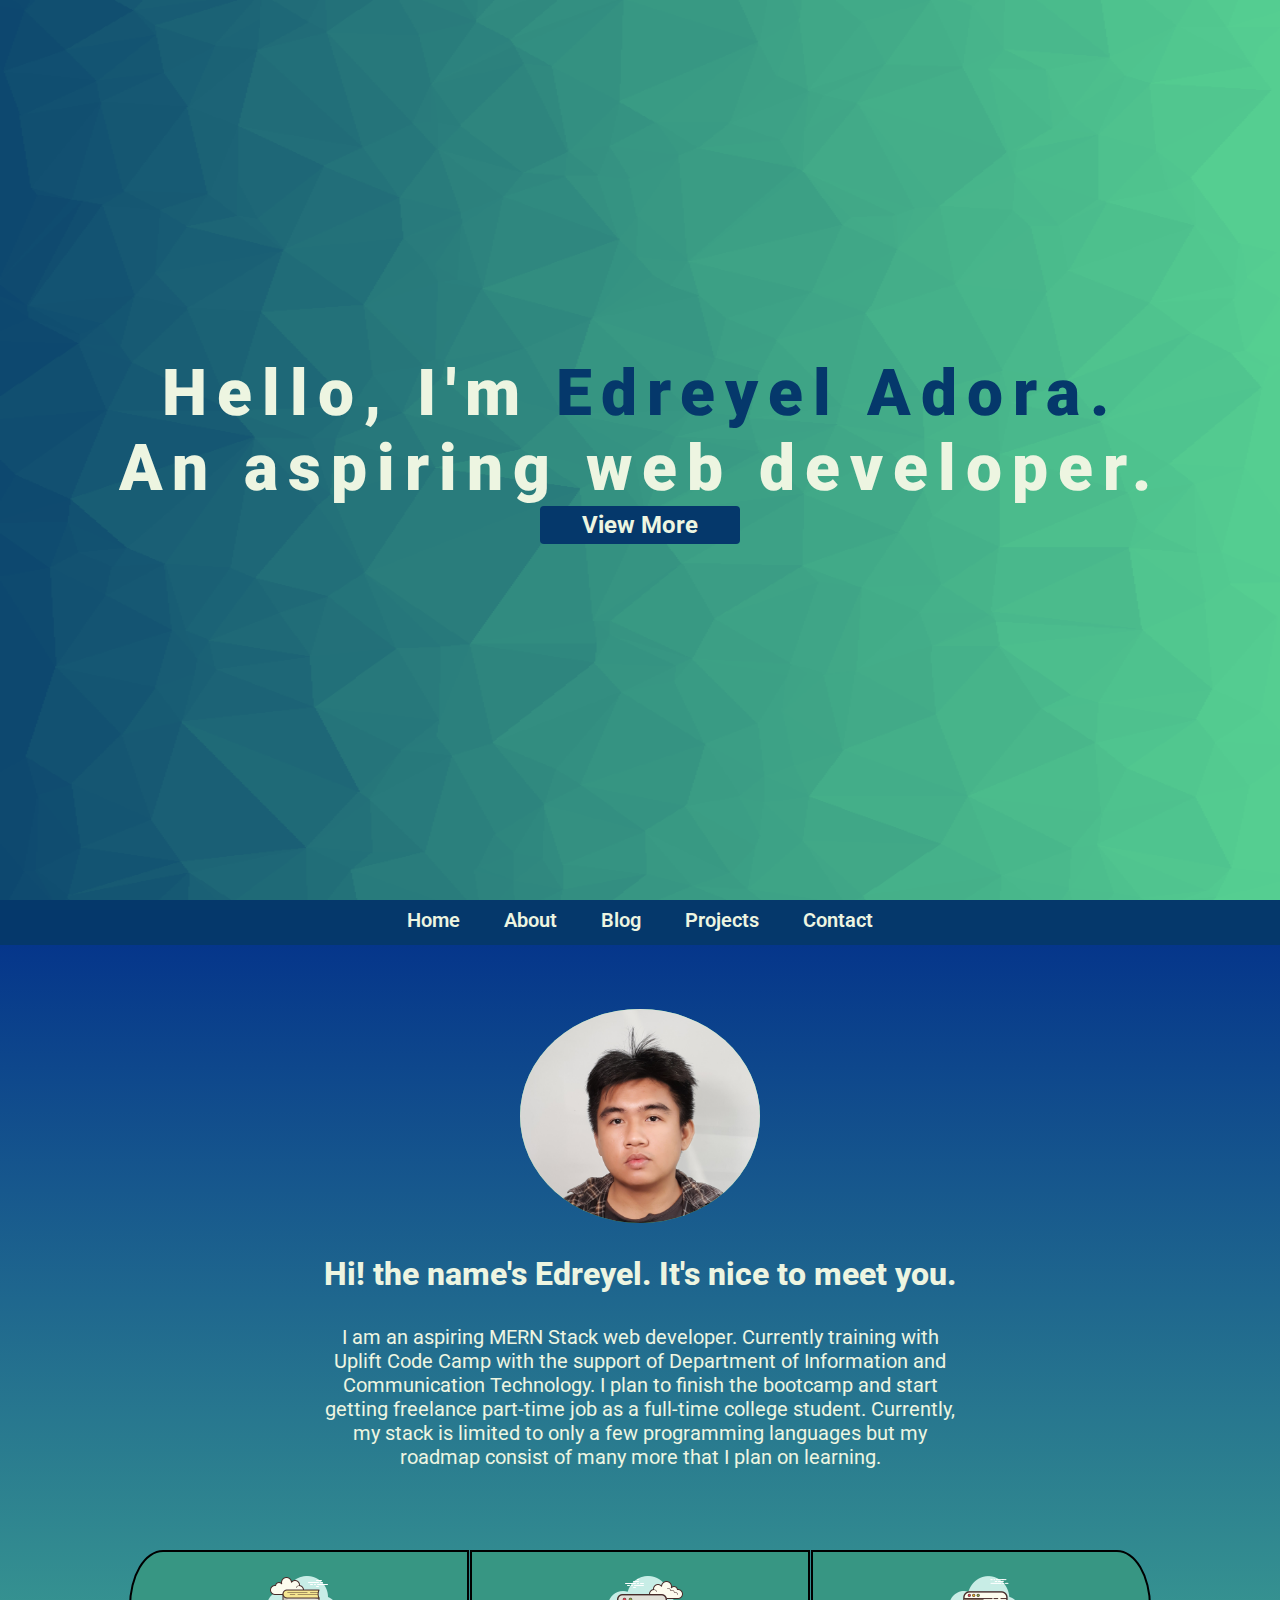
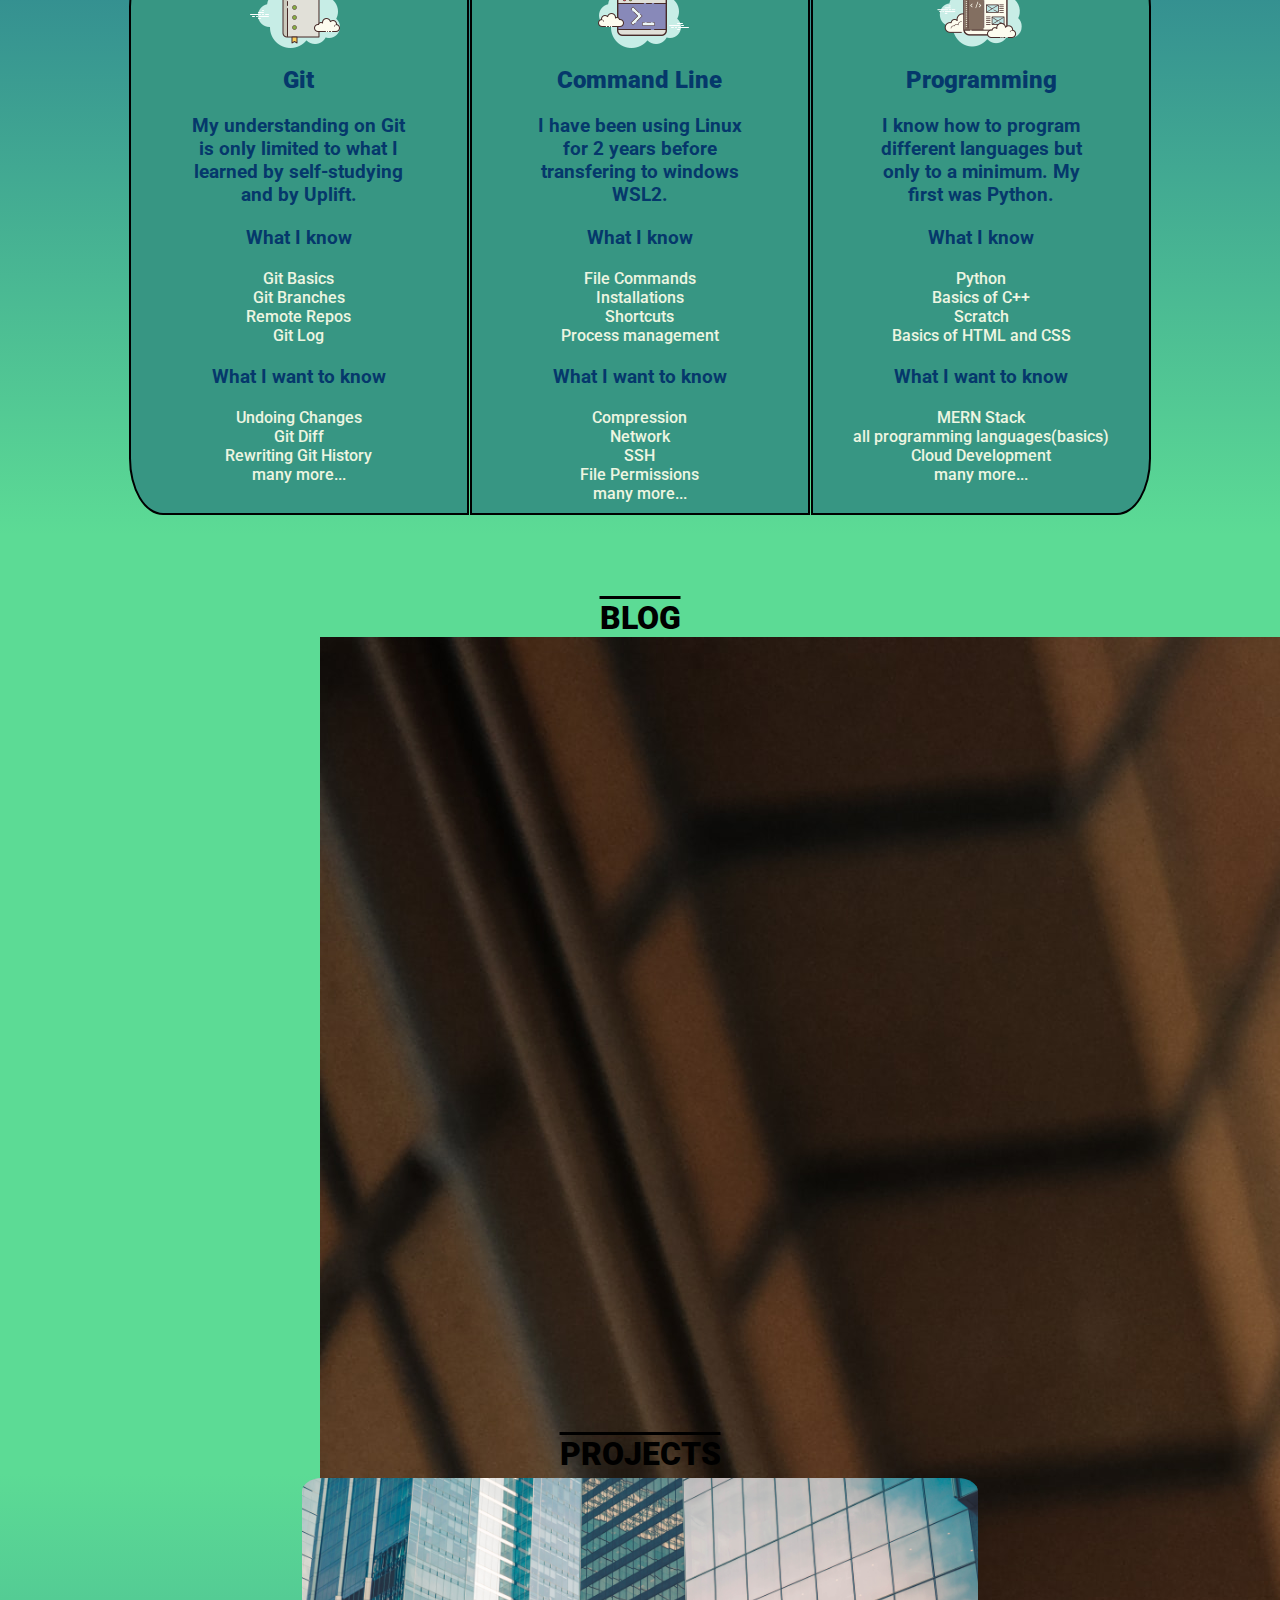
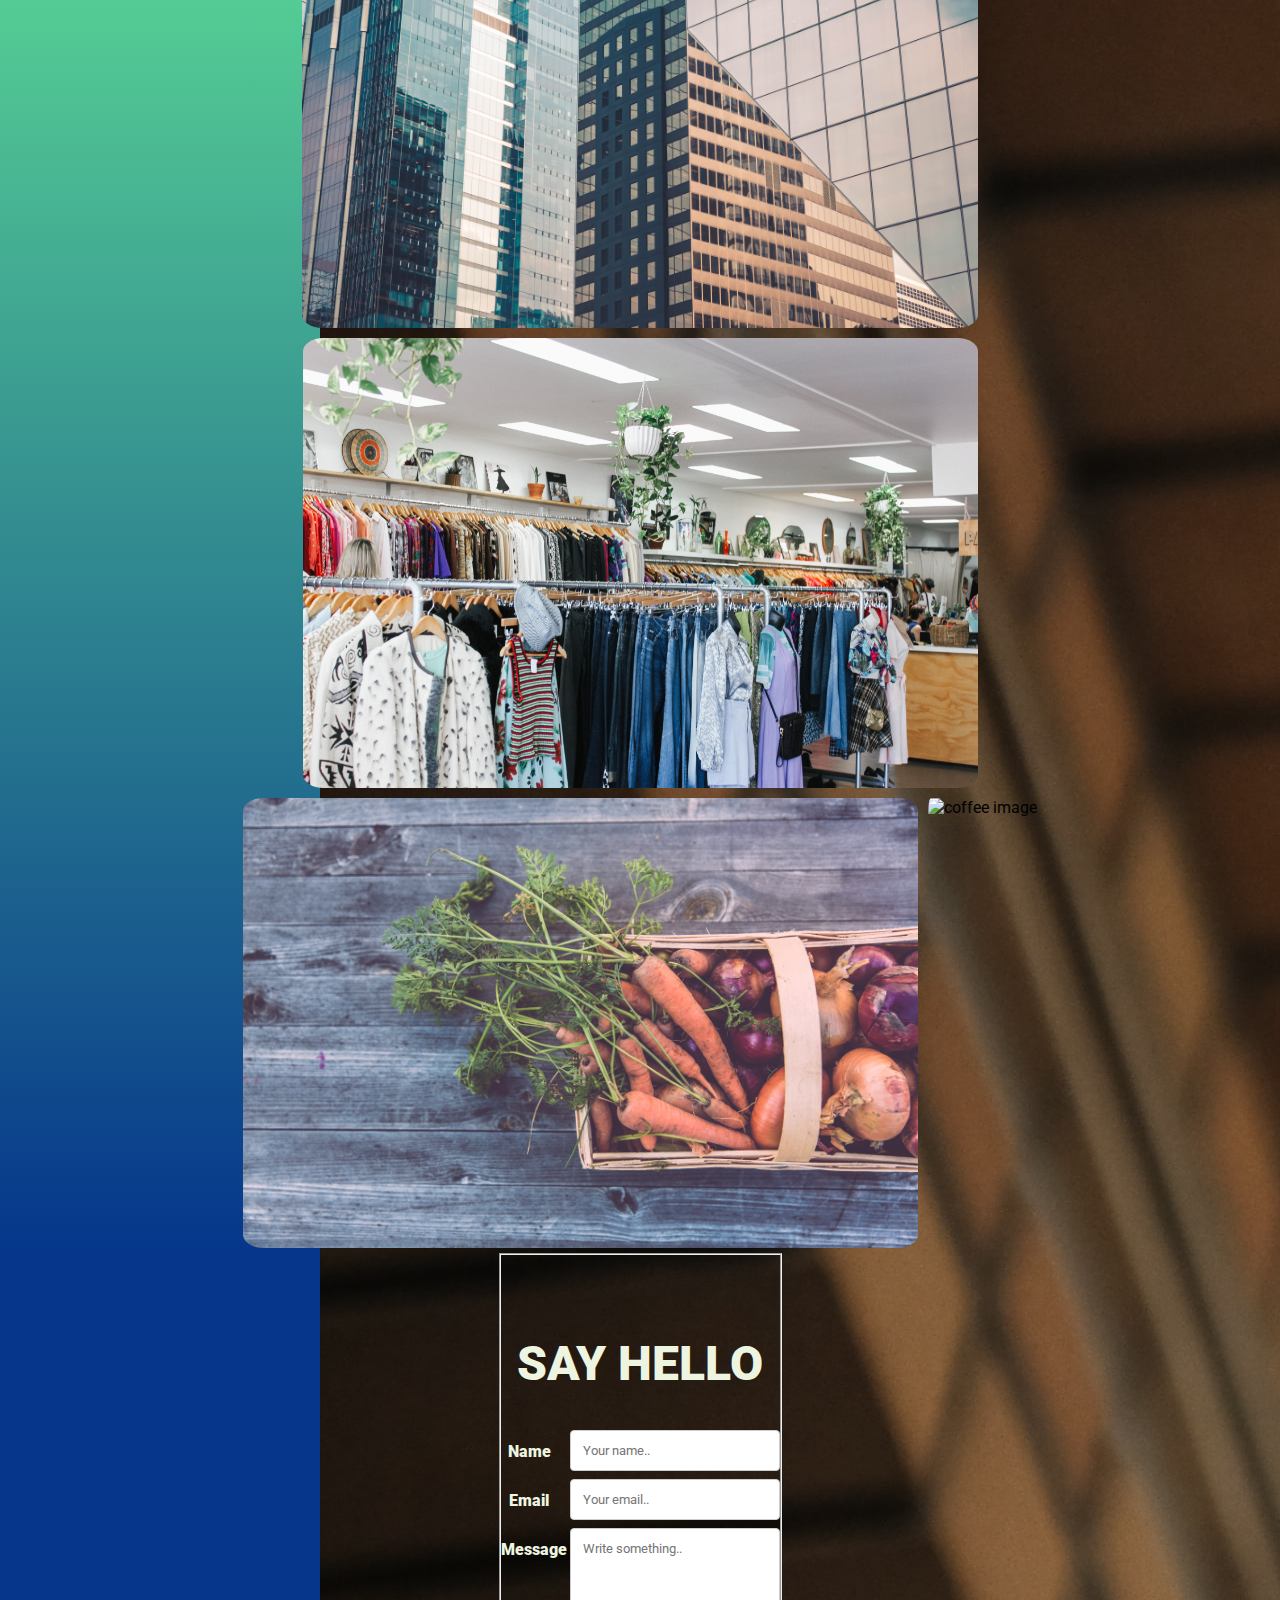
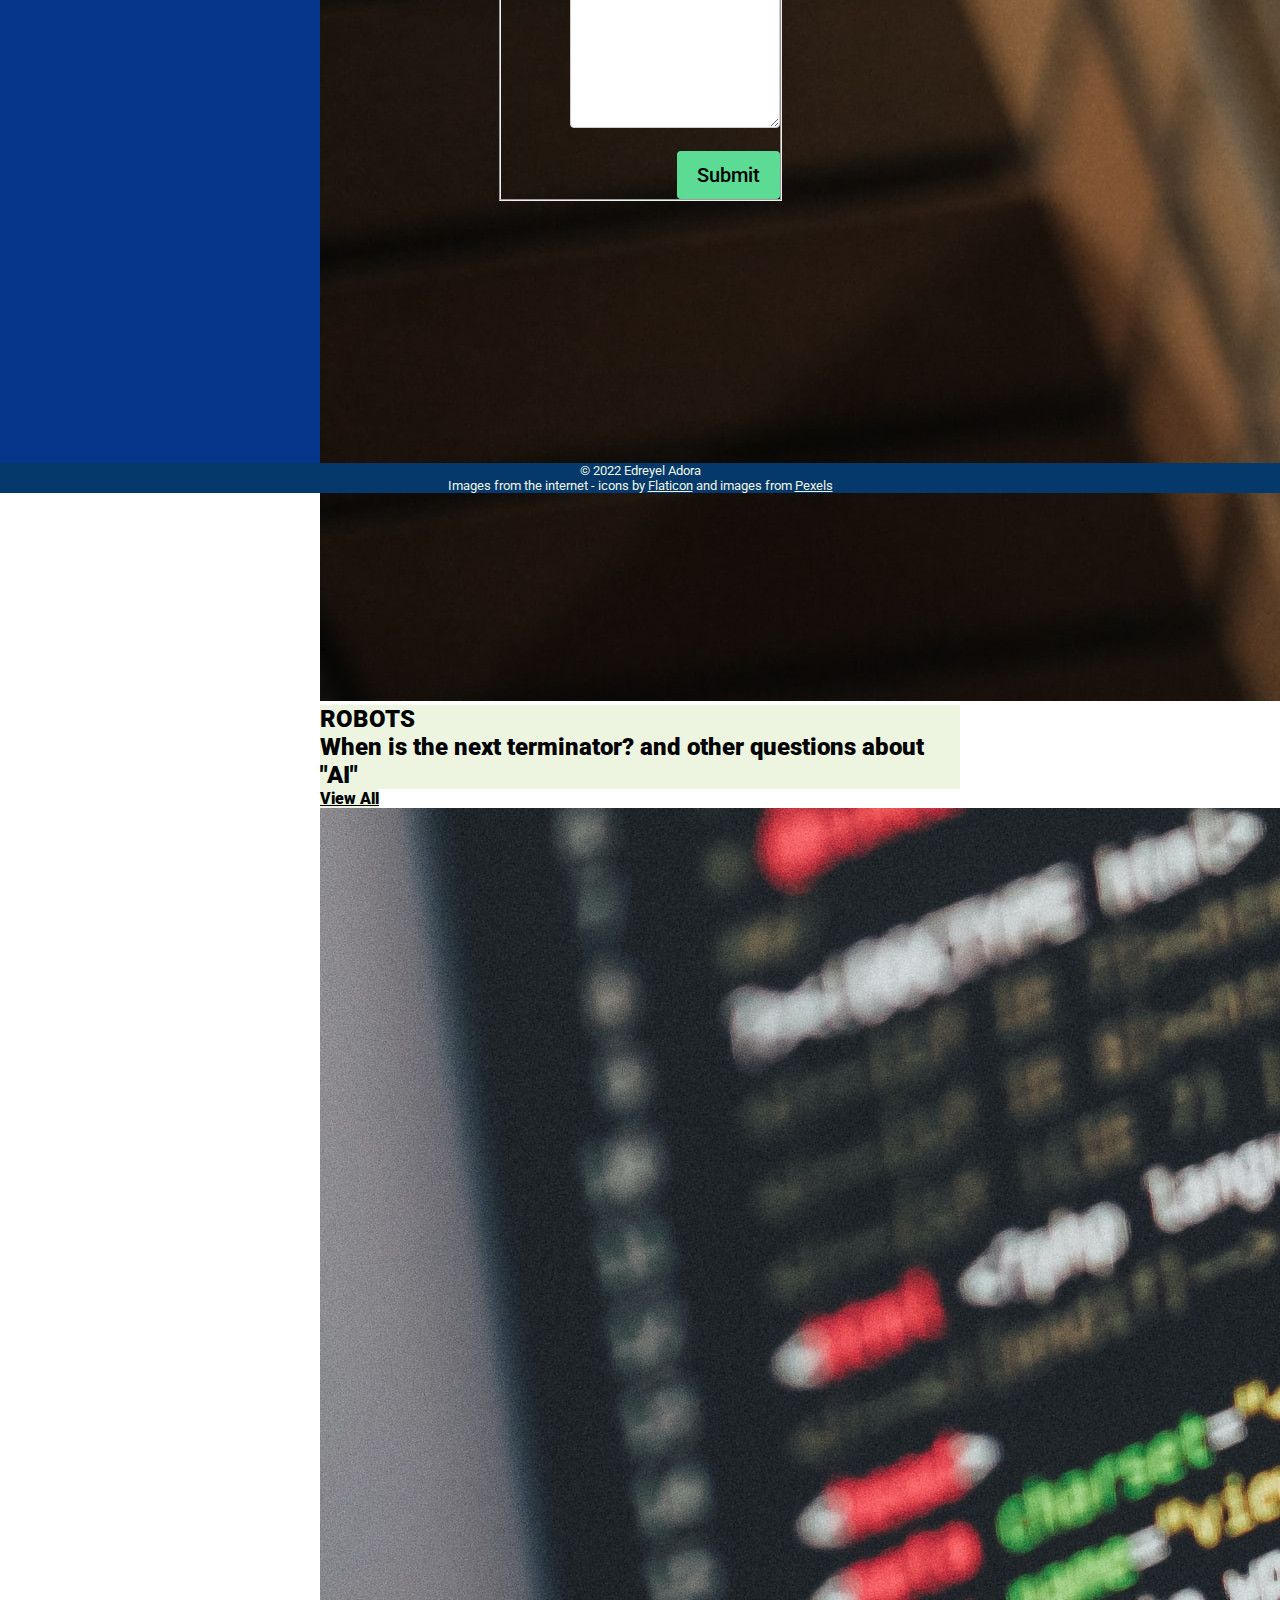
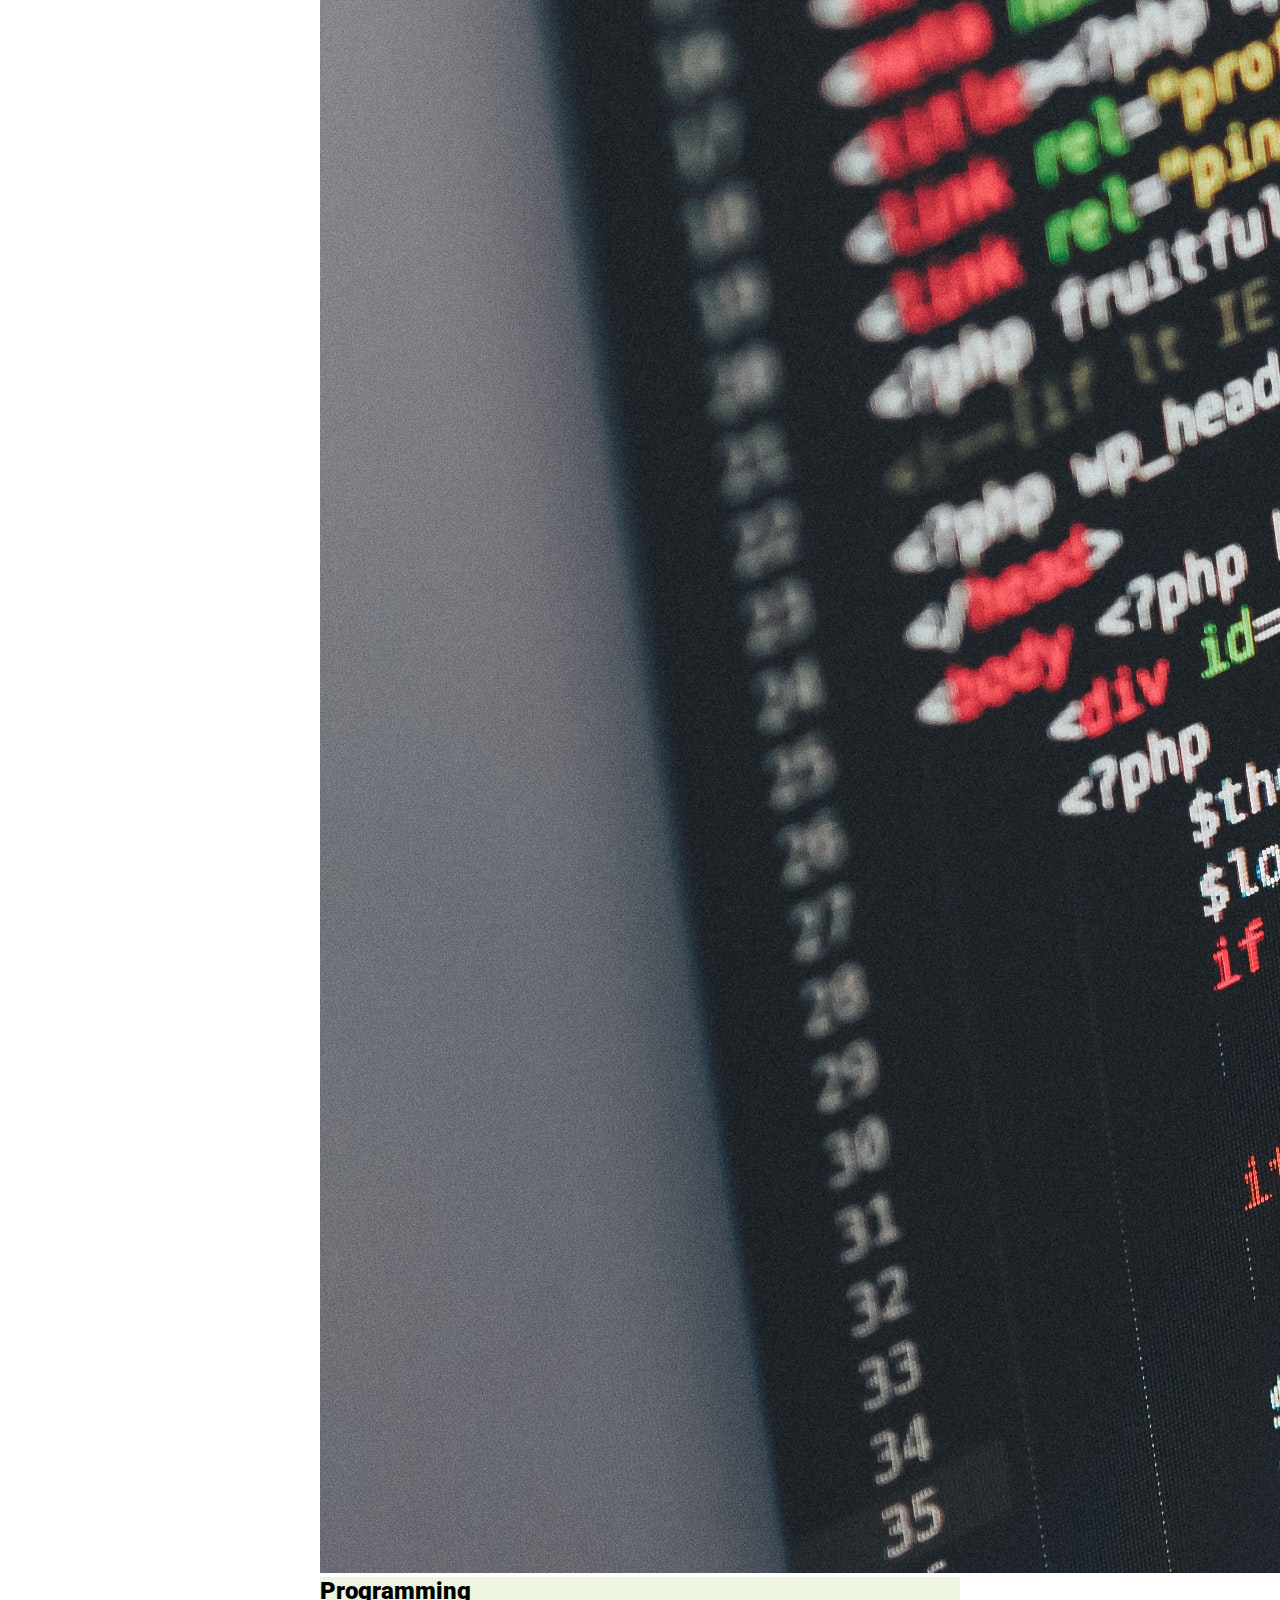
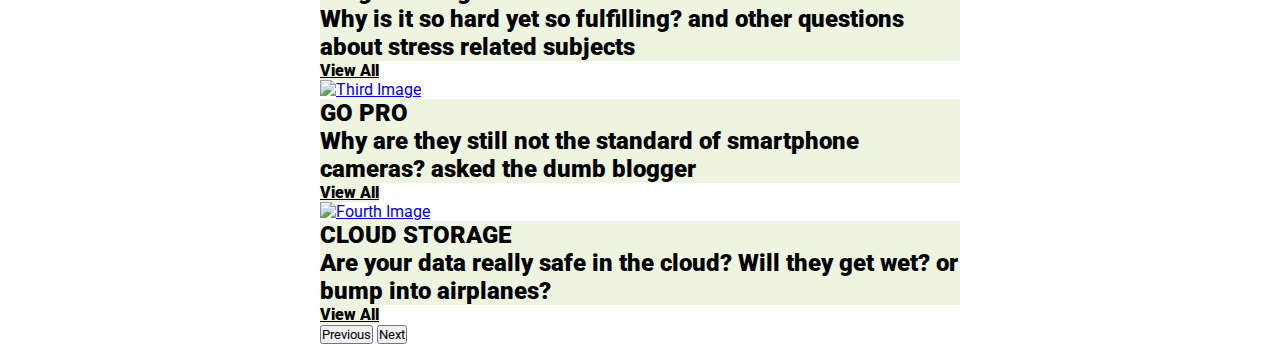
==== 001-web-portfolio/index.html @ 742c2d12 "feat: re-pushed portfolio folder (had some error)" ====
<!DOCTYPE html>
<html lang="en">
<head>
    <meta charset="UTF-8">
    <meta http-equiv="X-UA-Compatible" content="IE=edge">
    <meta name="viewport" content="width=device-width, initial-scale=1.0">
    <title>Edreyel Adora</title>
    <!-- Bootstrap -->
    <link href="https://cdn.jsdelivr.net/npm/bootstrap@5.0.2/dist/css/bootstrap.min.css" rel="stylesheet" integrity="sha384-EVSTQN3/azprG1Anm3QDgpJLIm9Nao0Yz1ztcQTwFspd3yD65VohhpuuCOmLASjC" crossorigin="anonymous">
    <!-- Favicon -->
    <link rel="icon" href="./assets/images/face-recognition.png">
    <!-- Css Styling -->
    <link rel="stylesheet" href="./assets/style.css">
    <!-- Media Query -->
    <link rel="stylesheet" href="./assets/mobile.css" media="screen and (max-width:600px)">
</head>
<body>
    <!-- Header -->
    <header>
        <div class="home" id="home">
            <h1 class="home_header">Hello, I'm <span>Edreyel Adora.</span></h1>
            <h1 class="home_header">An aspiring web developer.</h1>
            <a href="#nav_bar">
                <button class="header_btn"><span>View More</span></button>
            </a>
        </div>
    </header>
    <!-- Navigation -->
    <nav class="nav_bar" id="nav_bar">
        <ul class="nav_links">
            <li><a class="active" href="#home">Home</a></li>
            <li><a href="#about">About</a></li>
            <li><a href="#blog">Blog</a></li>
            <li><a href="#projects">Projects</a></li>
            <li><a href="#contact">Contact</a></li>
        </ul>
    </nav>
    <nav class="hidden_nav">
        <input id="toggle" type="checkbox"></input>
        <label for="toggle" class="hamburger">
            <div class="top-bun"></div>
            <div class="meat"></div>
            <div class="bottom-bun"></div>
        </label>

        <div class="nav">
            <div class="nav-wrapper">
                <nav>
                    <a href="#">HOME</a><br>
                    <a href="#">ABOUT</a><br>
                    <a href="#">WORK</a><br>
                    <a href="#">SERVICES</a>
                </nav>
            </div>
        </div>

    </nav>
    <!-- Main Sections -->
    <main>
        <!-- About Section -->
        <section>
            <div class="about" id="about">
                <!-- Section 1: Image and Header-->
                <img class="profile" src="./assets/images/profile.png" alt="profile image">
                <div class="abt_text1">
                    Hi! the name's Edreyel. It's nice to meet you.
                </div>
                <!-- Section 2: Description -->
                <div class="abt_text2">
                        I am an aspiring MERN Stack web developer. Currently training with Uplift Code Camp with the support of Department of Information and Communication Technology.
                        I plan to finish the bootcamp and start getting freelance part-time job as a full-time college student.
                        Currently, my stack is limited to only a few programming languages but my roadmap consist of many more that I plan on learning.
                </div>
                <!-- Section 3: Flexbox Cards -->
                <div class="cards">
                    <!-- First Card = Left -->
                    <div class="card_container" id="left_card">
                        <img src="./assets/images/icons8-repository-100.png" alt="git image">
                        <h2><b>Git</b></h2>
                        <p>My understanding on Git is only limited to what I learned by self-studying and by Uplift.</p>
                        <p class="card_header2">What I know</p>
                        <ul class="card_text">
                            <li>Git Basics</li>
                            <li>Git Branches</li>
                            <li>Remote Repos</li>
                            <li>Git Log</li>
                        </ul>
                        <p class="card_header2">What I want to know</p>
                        <ul class="card_text">
                            <li>Undoing Changes</li>
                            <li>Git Diff</li>
                            <li>Rewriting Git History</li>
                            <li>many more...</li>
                        </ul>
                    </div>
                    <!-- Second Card = middle -->
                    <div class="card_container" id="middle_card">
                        <img src="./assets/images/icons8-console-100.png" alt="git image">
                        <h2><b>Command Line</b></h2>
                        <p>I have been using Linux for 2 years before transfering to windows WSL2.</p>
                        <p class="card_header2">What I know</p>
                        <ul class="card_text">
                            <li>File Commands</li>
                            <li>Installations</li>
                            <li>Shortcuts</li>
                            <li>Process management</li>
                        </ul>
                        <p class="card_header2">What I want to know</p>
                        <ul class="card_text">
                            <li>Compression</li>
                            <li>Network</li>
                            <li>SSH</li>
                            <li>File Permissions</li>
                            <li>many more...</li>
                        </ul>
                    </div>
                    <!-- Third Card = right -->
                    <div class="card_container" id="right_card">
                        <img src="./assets/images/icons8-code-100.png" alt="git image">
                        <h2><b>Programming</b></h2>
                        <p>I know how to program different languages but only to a minimum. My first was Python.</p>
                        <p class="card_header2">What I know</p>
                        <ul class="card_text">
                            <li>Python</li>
                            <li>Basics of C++</li>
                            <li>Scratch</li>
                            <li>Basics of HTML and CSS</li>
                        </ul>
                        <p class="card_header2">What I want to know</p>
                        <ul class="card_text">
                            <li>MERN Stack</li>
                            <li>all programming languages(basics)</li>
                            <li>Cloud Development</li>
                            <li>many more...</li>
                        </ul>
                    </div>
                </div>
            </div>
        </section>
        <!-- Blog Section Bootstrap Carousel -->
        <section>
            <div id="blog">
                <div class="blog_title">BLOG</div>
                <div id="carouselExampleControls" class="carousel slide" data-bs-ride="carousel">
                    <div class="carousel-inner">
                        <!-- First Blog -->
                      <div class="carousel-item active">
                        <a href="./placeholder.html" target="_blank">
                            <img src="./assets/images/alex-knight-2EJCSULRwC8-unsplash.jpg" class="d-block w-100" alt="First Image">
                        </a>
                        <div class="carousel-caption d-none d-md-block">
                            <h5 class="blog_head">ROBOTS</h5>
                            <p class="blog_cont">When is the next terminator? and other questions about "AI"</p>
                            <a class="blog_link" href="./placeholder.html" target="_blank">View All</a>
                          </div>
                      </div>
                      <!-- Second Blog -->
                      <div class="carousel-item">
                        <a href="./placeholder.html" target="_blank">
                            <img src="./assets/images/ilya-pavlov-OqtafYT5kTw-unsplash.jpg" class="d-block w-100" alt="Second Image">
                        </a>
                        <div class="carousel-caption d-none d-md-block">
                            <h5 class="blog_head">Programming</h5>
                            <p class="blog_cont">Why is it so hard yet so fulfilling? and other questions about stress related subjects</p>
                            <a class="blog_link" href="./placeholder.html" target="_blank">View All</a>
                          </div>
                      </div>
                      <!-- Third Blog -->
                      <div class="carousel-item">
                        <a href="./placeholder.html" target="_blank">
                            <img src="./assets/images/jakob-owens-7aM7i2lav8U-unsplash.jpg" class="d-block w-100" alt="Third Image">
                        </a>
                        <div class="carousel-caption d-none d-md-block">
                            <h5 class="blog_head">GO PRO</h5>
                            <p class="blog_cont">Why are they still not the standard of smartphone cameras? asked the dumb blogger</p>
                            <a class="blog_link" href="./placeholder.html" target="_blank">View All</a>
                          </div>
                      </div>
                      <!-- Fourth Blog -->
                      <div class="carousel-item">
                        <a href="./placeholder.html" target="_blank">
                            <img src="./assets/images/kvistholt-photography-oZPwn40zCK4-unsplash.jpg" class="d-block w-100" alt="Fourth Image">
                        </a>
                        <div class="carousel-caption d-none d-md-block">
                            <h5 class="blog_head">CLOUD STORAGE</h5>
                            <p class="blog_cont">Are your data really safe in the cloud? Will they get wet? or bump into airplanes?</p>
                            <a class="blog_link" href="./placeholder.html" target="_blank">View All</a>
                          </div>
                      </div>
                    </div>
                    <a class="blog_link" id="hide" href="./placeholder.html" target="_blank">View All</a>
                    <!-- Right and Left Arrow Button -->
                    <button class="carousel-control-prev" type="button" data-bs-target="#carouselExampleControls" data-bs-slide="prev">
                      <span class="carousel-control-prev-icon" aria-hidden="true"></span>
                      <span class="visually-hidden">Previous</span>
                    </button>
                    <button class="carousel-control-next" type="button" data-bs-target="#carouselExampleControls" data-bs-slide="next">
                      <span class="carousel-control-next-icon" aria-hidden="true"></span>
                      <span class="visually-hidden">Next</span>
                    </button>
                  </div>
            </div>
        </section>
        <!-- Projects Section -->
        <section>
            <div class="project_title">PROJECTS</div>
            <div id="projects">
                <div class="img_wrap">
                    <img class="project_img"src="./assets/images/max-bender-3rNvnnO7avY-unsplash.jpg" alt="building image">
                    <div class="project_overlay">
                        <div class="project_desc">
                            Bonjing Co. A quality provider of Residential and Commercial developments based on Tuguegarao City, Cagayan<br>
                            <a href="./placeholder.html" target="_blank">Visit Page</a>
                        </div>
                    </div>
                </div>
                <div class="img_wrap">
                    <img class="project_img"src="./assets/images/prudence-earl-8F0I12ypHPA-unsplash.jpg" alt="clothes image">
                    <div class="project_overlay">
                        <div class="project_desc">
                            Jenna's Clothing Co. Serving and Helping the Community since 2000.<br>
                            <a href="./placeholder.html" target="_blank">Visit Page</a>
                        </div>
                    </div>
                </div>
                <div class="img_wrap">
                    <img class="project_img"src="./assets/images/markus-spiske-ZKNsVqbRSPE-unsplash.jpg" alt="carrot image">
                    <div class="project_overlay">
                        <div class="project_desc">
                            Nicole's Farm Produce, fresh from the mountains of Cordillera.<br>
                            <a href="./placeholder.html" target="_blank">Visit Page</a>
                        </div>
                    </div>
                </div>
                <div class="img_wrap">
                    <img class="project_img"src="./assets/images/roman-bozhko-OXXsAafHDeo-unsplash.jpg" alt="coffee image">
                    <div class="project_overlay">
                        <div class="project_desc">
                            Apple Coffee Shop for the coffee lovers all around Manila.<br>
                            <a href="./placeholder.html" target="_blank">Visit Page</a>
                        </div>
                    </div>
                </div>
            </div>
        </section>
        <!-- Contact Section -->
        <section>
            <div id="contact">
                <form action="#">
                    <fieldset>
                        <div class="row">
                            <div class="contact_header">SAY HELLO</div>
                            <div class="label">
                              <label for="name">Name</label>
                            </div>
                            <div class="contact_form">
                              <input type="text" id="name" name="name" placeholder="Your name..">
                            </div>
                          </div>
                          <div class="row">
                            <div class="label">
                              <label for="email">Email</label>
                            </div>
                            <div class="contact_form">
                              <input type="text" id="email" name="email" placeholder="Your email..">
                            </div>
                          </div>
                          <div class="row">
                            <div class="label">
                              <label for="message">Message</label>
                            </div>
                            <div class="contact_form">
                              <textarea id="message" name="message" placeholder="Write something.." style="height:200px"></textarea>
                            </div>
                          </div>
                          <br>
                          <div class="row">
                            <input type="submit" value="Submit">
                          </div>
                    </fieldset>
                    </form>
            </div>
        </section>
        <section class="footer_main">
            <div class="footer">
                <p>&copy; 2022 Edreyel Adora</p>
                <p>Images from the internet - icons by <a href="https://icons8.com/" target="_blank" style="color: inherit">Flaticon</a> and images from <a href="https://www.pexels.com/" target="_blank" style="color: inherit">Pexels</a></p>
            </div>
        </section>
    </main>
    <script src="https://cdn.jsdelivr.net/npm/bootstrap@5.2.1/dist/js/bootstrap.bundle.min.js" integrity="sha384-u1OknCvxWvY5kfmNBILK2hRnQC3Pr17a+RTT6rIHI7NnikvbZlHgTPOOmMi466C8" crossorigin="anonymous"></script>
</body>
</html>
---- 001-web-portfolio/assets/style.css ----
@import url('https://fonts.googleapis.com/css2?family=Roboto:ital,wght@0,100;0,300;0,400;0,500;0,700;0,900;1,100;1,300;1,400;1,500;1,700;1,900&display=swap');

/* Universal Selector */
*{
    padding: 0;
    margin: 0;
    font-family: 'Roboto', sans-serif;
    box-sizing: border-box;
}

html{
    scroll-behavior: smooth;
}
/* PLACEHOLDER PAGE CSS */
.main_placeholder{
    display: flex;
    justify-content: center;
    align-items: flex-end;
    text-align: center;
    height: 100vh;
    width: 100%;
    background-image: url(./images/mathieu-stern-tv7GF92ZWvs-unsplash.jpg); background-size: 100% 100%;
}

.main_placeholder h1{
    font-size: 100px;
}

/* Header Main*/
.home{
    display: flex;
    flex-direction: column;
    justify-content: center;
    align-items: center;
    height: 100vh;
    width: 100%;
    background-color: rgb(92, 219, 149);
    color: #EDF5E1;
    background-image: url(./images/mesh-gradient.png); background-size: 100% 100%;
    background-attachment: fixed;
}

h1>span{
    color:#05386B;
}

.home_header{
    font-weight: 900;
    font-size: 4rem;
    letter-spacing: 10px;
}

/* Navigation Bar */
.nav_bar{
    display: flex;
    justify-content: space-around;
    padding: 10px 0px 0px 0px;
    background-color: #05386B;
    position: sticky;
    top: 0;
    padding: .5rem;
    z-index: 1;
}

.nav_links{
    list-style: none;
    margin-bottom: 5px;
}

.nav_links li{
    display: inline-block;
    padding: 0px 20px;
    text-align: center;
}

.hidden_nav{
    display: none;
}

/* Nav Animation */
.nav_links li a{
    transition: all 0.3s ease 0s;
    text-decoration: none;
    color: #EDF5E1;
    font-size: 20px;
    font-weight: 600;
    word-spacing: 5px;
}

.nav_links li a:hover{
    color: #5CDB95;
}

/* Header Button Animation */
.header_btn {
    border-radius: 4px;
    background-color: rgb(5, 56, 107);
    border: none;
    color: #EDF5E1;
    font-size: 1.5rem;
    font-weight: bold;
    padding: 5px;
    width: 200px;
    transition: all 0.5s;
    cursor: pointer;
}
  
.header_btn span {
    cursor: pointer;
    display: inline-block;
    position: relative;
    transition: 0.5s;
}
  
.header_btn span:after {
    content: '\00bb';
    position: absolute;
    opacity: 0;
    top: 0;
    right: -20px;
    transition: 0.5s;
}
  
.header_btn:hover span {
    padding-right: 20px;
}
  
.header_btn:hover span:after {
    opacity: 1;
    right: 0;
}

/* About - Text and Image Section */
.profile{
    width: 15rem;
    max-width: 100%;
    height: auto;
    border-radius: 100%;
    background-color: #5CDB95;
    margin-top: 4rem;
}

.about{
    display: flex;
    flex-direction: column;
    align-items: center;
    background-image: linear-gradient(to bottom, #05368B, #5CDB95);
    width: 100%;
    height: auto;
    color: #EDF5E1  ;
}

.abt_text1{
    text-align: center;
    width: 50%;
    font-size: 2rem;
    font-weight: 800;
    margin: 1em 0 1em 0;
}

.abt_text2{
    text-align: center;
    width: 50%;
    font-size: 20px;
    font-weight: 400;
    margin-bottom: 5rem;
}

/* About -  Card Section */
.cards {
    display: flex;
    justify-content: center;
    text-align: center;
    width: 80%;
    color: #05386B;
    margin-bottom: 20px;
}

.card_container ul{
    list-style-type: none;
}
  
.card_container {
    background-color: #379683;
    width: 80%;
    margin: .5px;
    padding: 10px 2rem;
    border: 2px solid black;
}

#left_card{
    border-top-left-radius: 10%;
    border-bottom-left-radius: 10%;
}

#right_card{
    border-top-right-radius: 10%;
    border-bottom-right-radius: 10%;
}

.card_container p{
    font-size: 1.2rem;
    font-weight: bold;
    margin: 20px;
}

.card_container .card_text{
    font-weight: 500;
    color: #EDF5E1;
}

/* Blog Section */
.blog_title{
    text-decoration: overline;
    margin-top: 4rem;
    font-size: 2rem;
    font-weight: 900;
}

#blog{
    display: flex;
    flex-direction: column;
    align-items: center;
    height: 100vh;
    width: auto;
    background-color:#5CDB95;
}

.carousel.slide{
    height: 50%;
    width: 50%;
}

.blog_head, .blog_cont, .blog_link{
    font-weight: 900;
    color: black;
    background-color: #EDF5E1;
}

.blog_head{
    font-size: 1.5rem;
}

.blog_cont{
    font-size: 1.5rem;
}

#hide{
    display: none;
}

/* Projects Section */
.project_title{
    background-color: #5CDB95;
    background-attachment: fixed;
    display: block;
    text-decoration: overline;
    font-size: 2rem;
    font-weight: 900;
    text-align: center;
}

#projects{
    background-image: linear-gradient(to bottom, #5CDB95, #05368B);
    display: flex;
    justify-content: center;
    flex-wrap: wrap;
    height: auto;
    width: auto;
}

.project_img{
    height: 100%;
    width: 100%;
    border-radius: 3%;
}

.img_wrap {
    display: flex;
    margin: 5px;
    border-radius: 3%;
    position: relative;
    height: 50vh;
    width: auto;
}
  
.project_overlay {
    position: absolute;
    bottom: 0;
    left: 0;
    right: 0;
    background-color: rgb(5, 54, 139, .5);
    overflow: hidden;
    width: 100%;
    height: 100%;
    transform: scale(0);
    transition: .3s ease;
}
  
.img_wrap:hover .project_overlay {
    transform: scale(1);
}

.project_desc{
    color: #EDF5E1;
    font-weight: 900;
    font-size: 20px;
    position: absolute;
    top: 50%;
    left: 50%;
    transform: translate(-50%, -50%);
    text-align: center;
}

.project_desc a{
    text-decoration: none;
    color: #5CDB95;
}

/* Contact Section */
#contact{
    color: #EDF5E1;
    font-size: 1rem;
    font-weight: 900;
    background-color: #05368B;
    display: flex;
    height: 90vh;
    width: 100%;
    justify-content: center;
    text-align: center;
}

.contact_header{
    margin-top: 5rem;
    margin-bottom: 2rem;
    font-size: 3rem;
}

input[type=text], select, textarea {
    width: 100%;
    padding: 12px;
    border: 1px solid #ccc;
    border-radius: 4px;
    resize: vertical;
}
  
label {
    padding: 12px 12px 12px 0;
    display: inline-block;
}
  
input[type=submit] {
    background-color: #5CDB95;
    color: black;
    font-size: 20px;
    font-weight: 500;
    padding: 12px 20px;
    border: none;
    border-radius: 4px;
    cursor: pointer;
    float: right;
}
  
input[type=submit]:hover {
    background-color: #45a049;
  }
  
.container {
    border-radius: 5px;
    background-color: #f2f2f2;
    padding: 20px;
  }
  
.label {
    float: left;
    width: 25%;
    margin-top: 6px;
  }
  
.contact_form {
    float: left;
    width: 75%;
    margin-top: 6px;
  }
  
/* Clear floats after the columns */
.row:after {
    content: "";
    display: table;
    clear: both;
}

/* Footer */
.footer{
    background-color: #05386B;
    color: #EDF5E1;
    position: sticky;
    font-size: small;
    display: flex;
    flex-direction: column;
    align-items: center;
}
---- 001-web-portfolio/assets/mobile.css ----
/* Universal Selector */
*{
    overflow-x: hidden;
}

/* Header */
.home_header{
    font-size: 2rem;
}

.header_btn{
    font-size: 15px;
}

.abt_text1{
    font-size: 1.5rem;
}

.abt_text2{
    font-size: 15px;
}

/* #### Remove Nav #### */
.nav_bar{
    display: none;
}

/* Profile */
.profile{
    width: 10rem;
    max-width: 100%;
    height: auto;
    border-radius: 50%;
}

/* Cards */
.cards{
    flex-wrap: wrap;
}

#left_card,#right_card{
    border-radius: 0%;
}

#left_card,#right_card,#middle_card{
    border-radius: 5%;
}

#blog{
    height: 100%;
    width: 100%;
    background-color:#5CDB95;
    padding-bottom: 5rem;
}

#hide{
    display: block;
    background-color: #5CDB95;
    text-decoration: none;
}

.carousel{
    text-align: center;
}

/* Form */
.label, .contact_form, input[type=submit] {
    width: 100%;
    margin-top: 0;
}
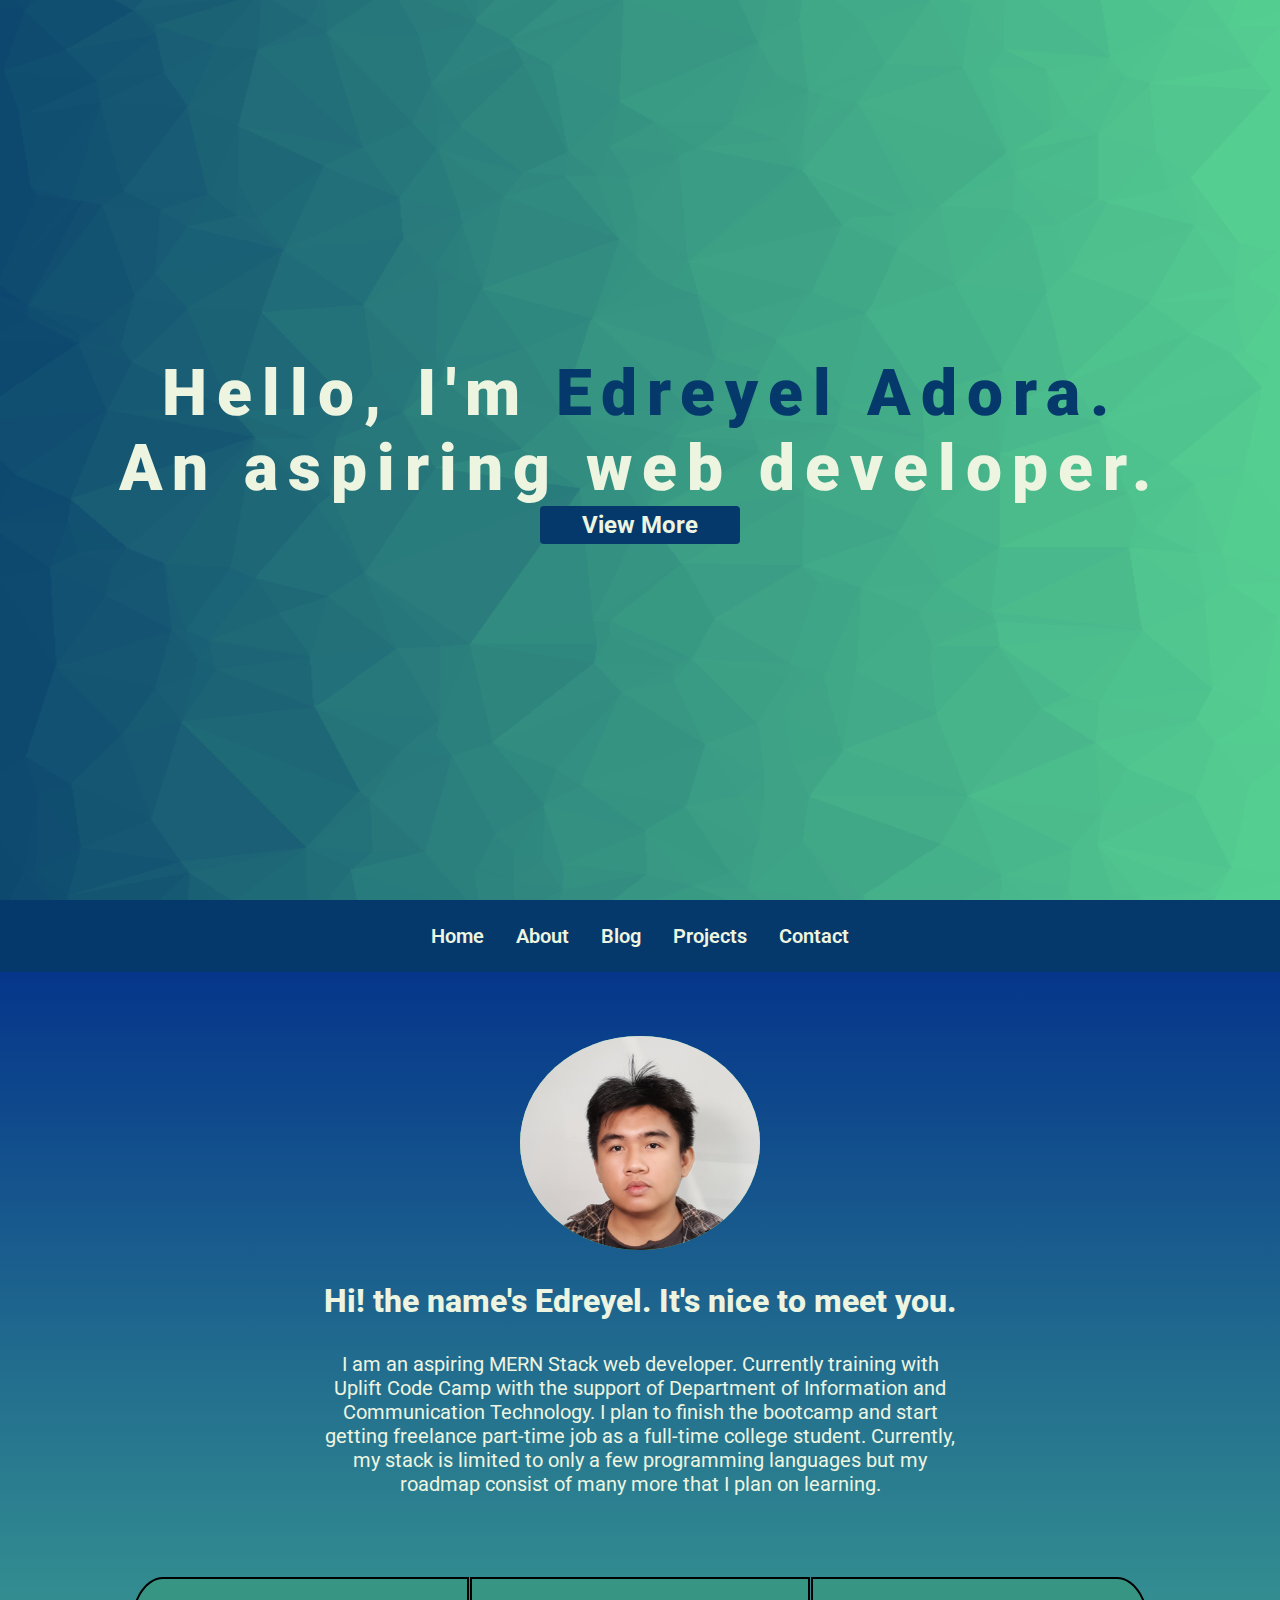
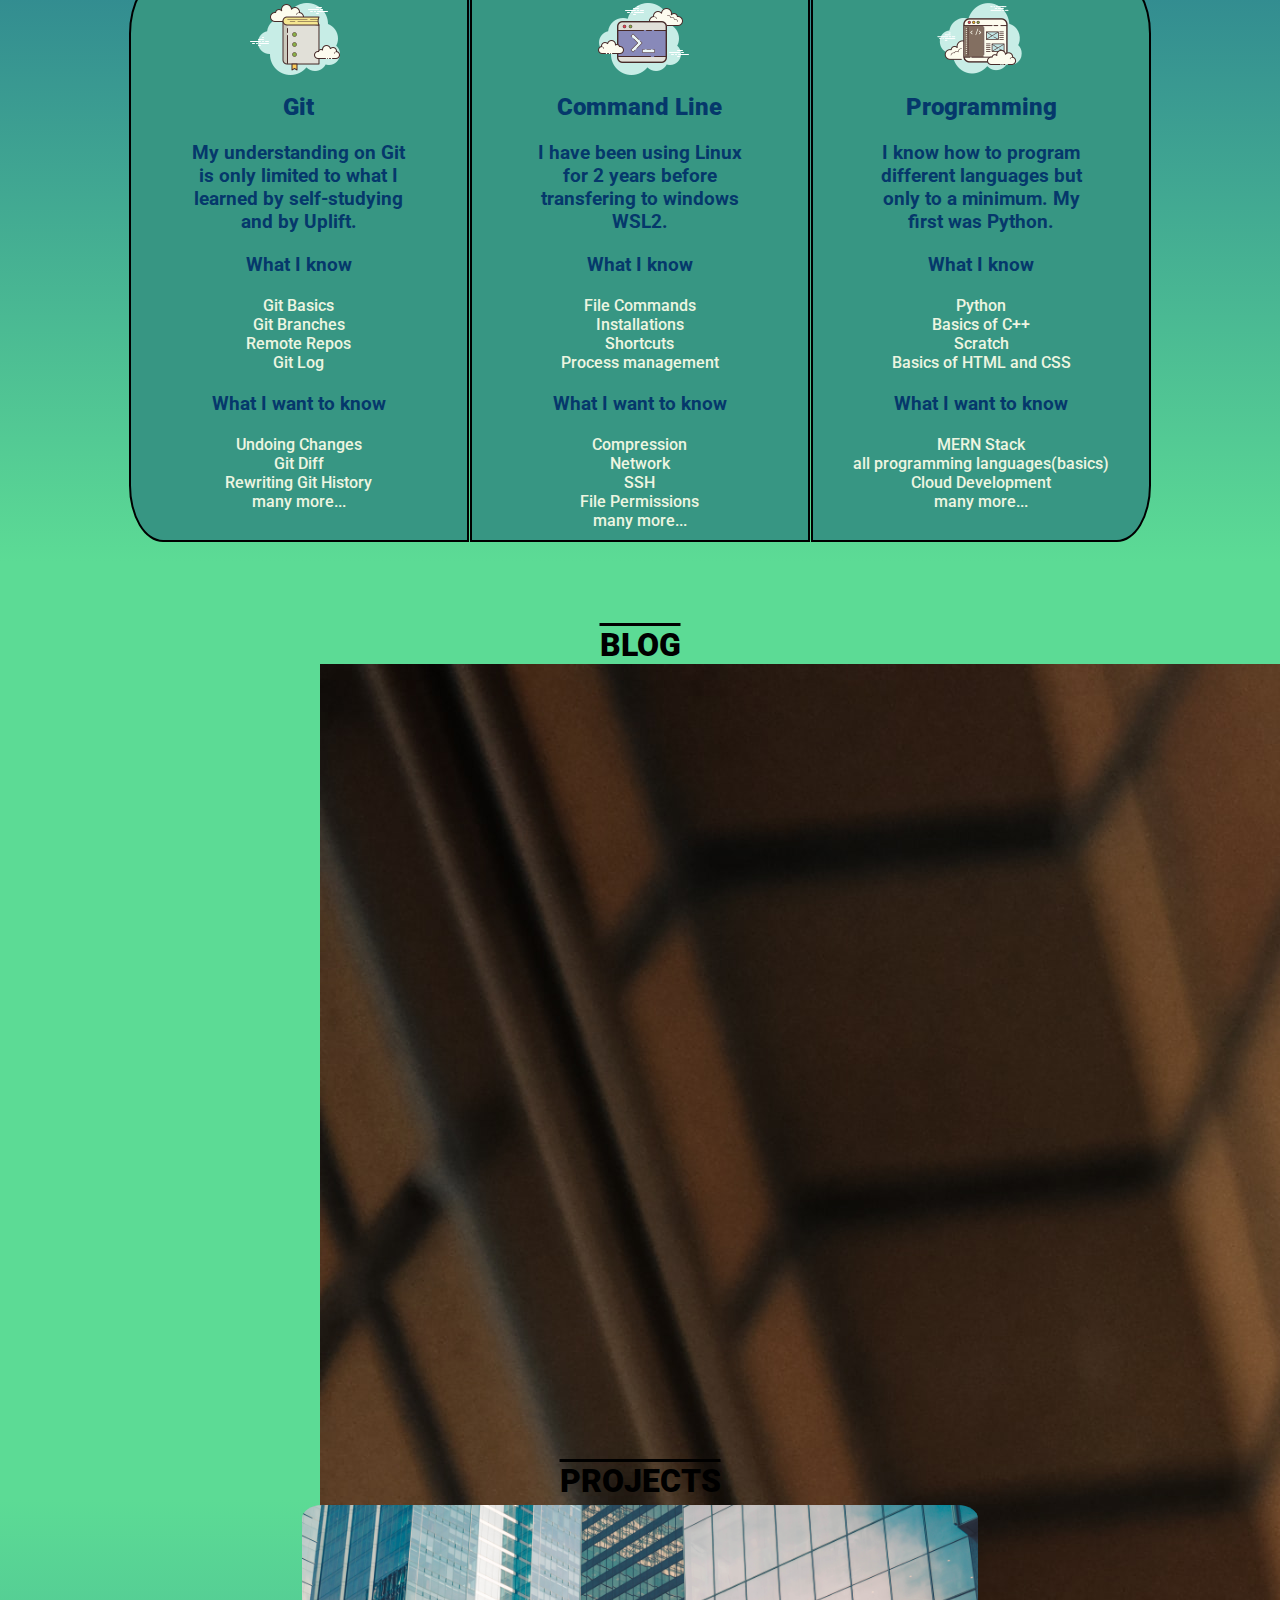
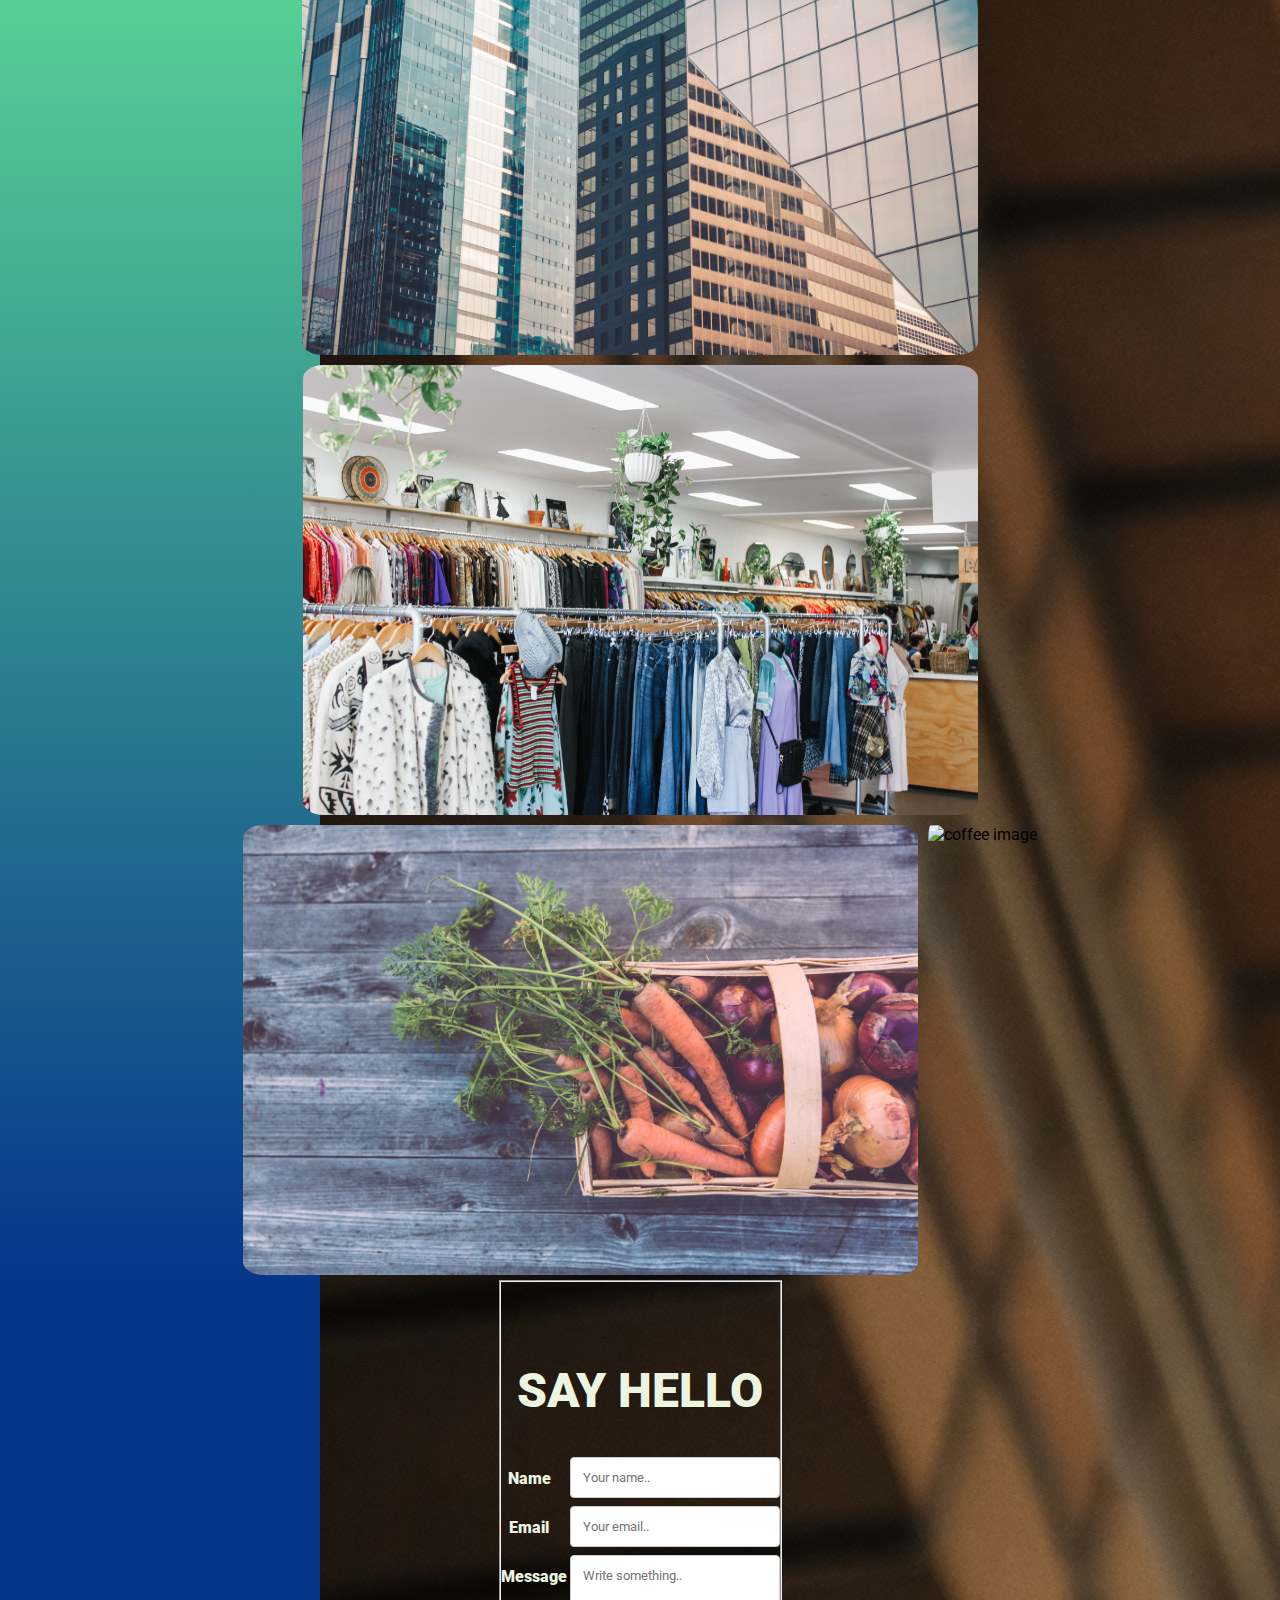
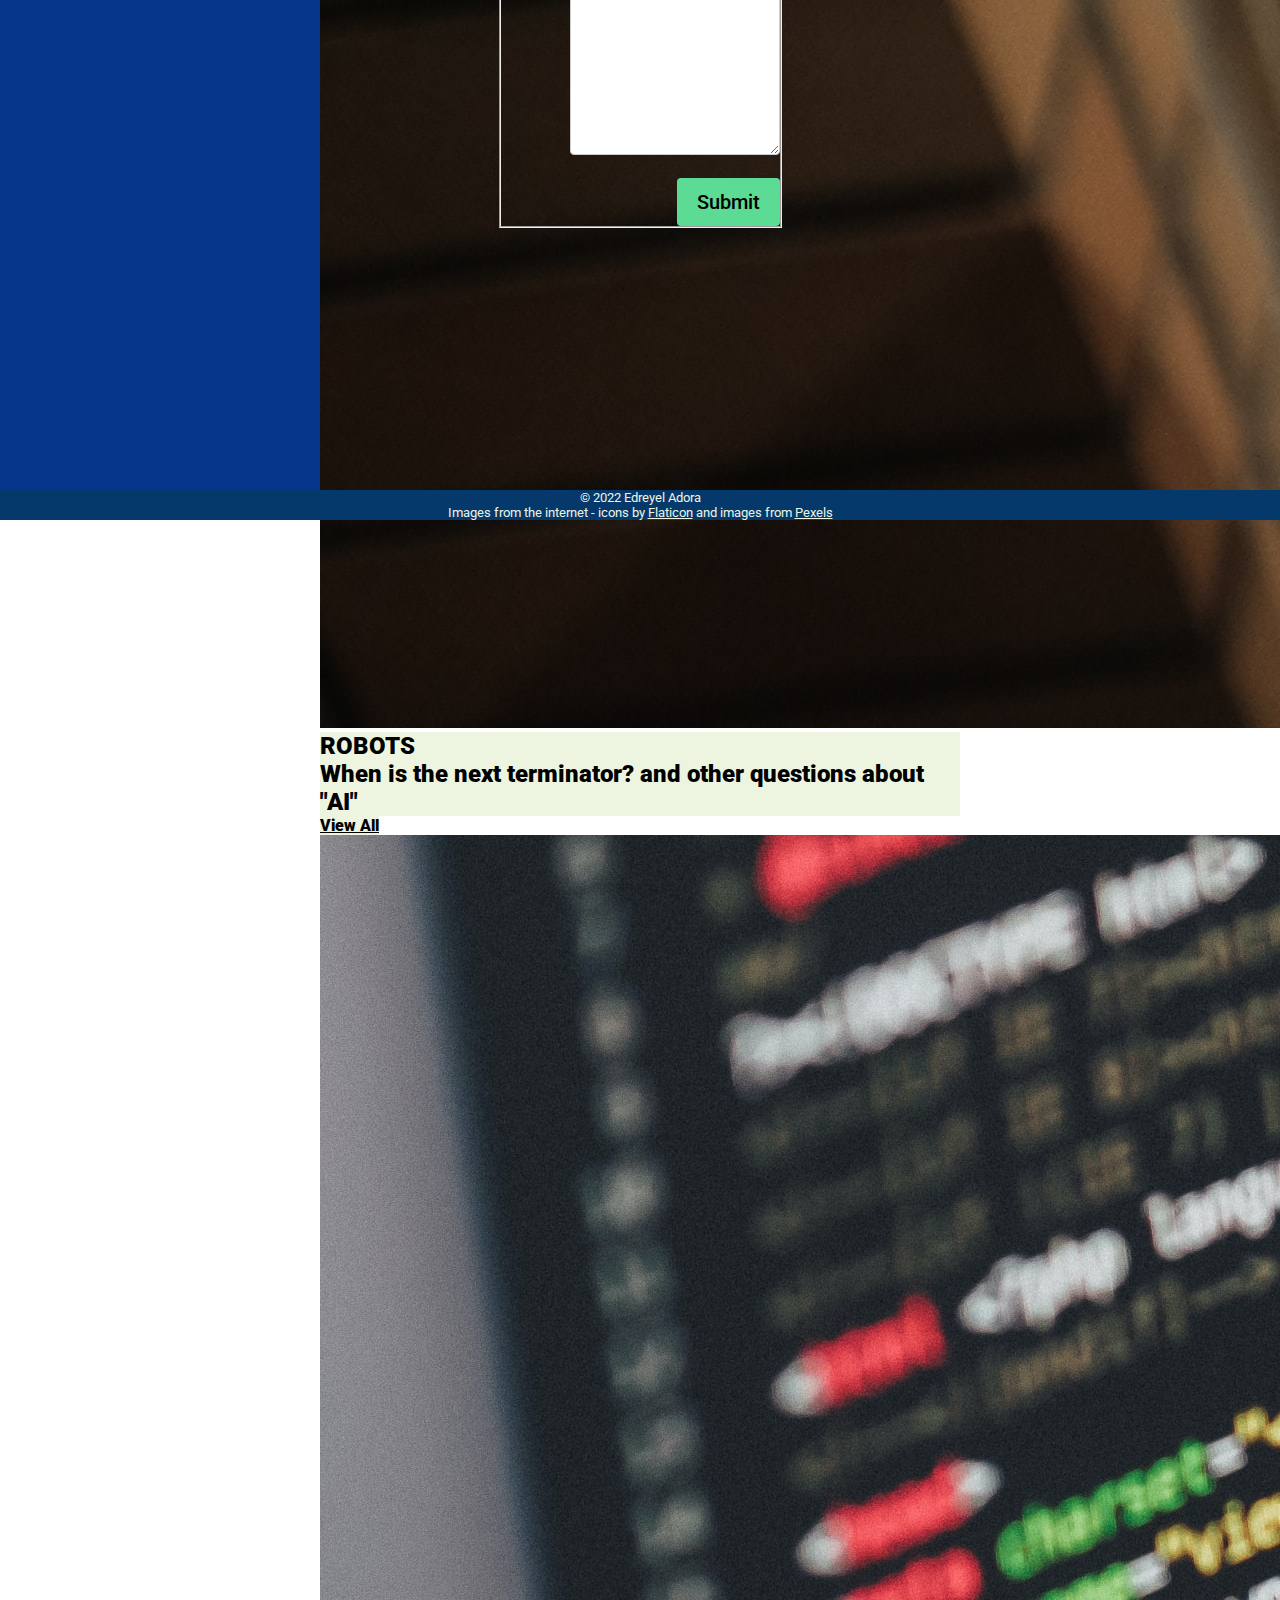
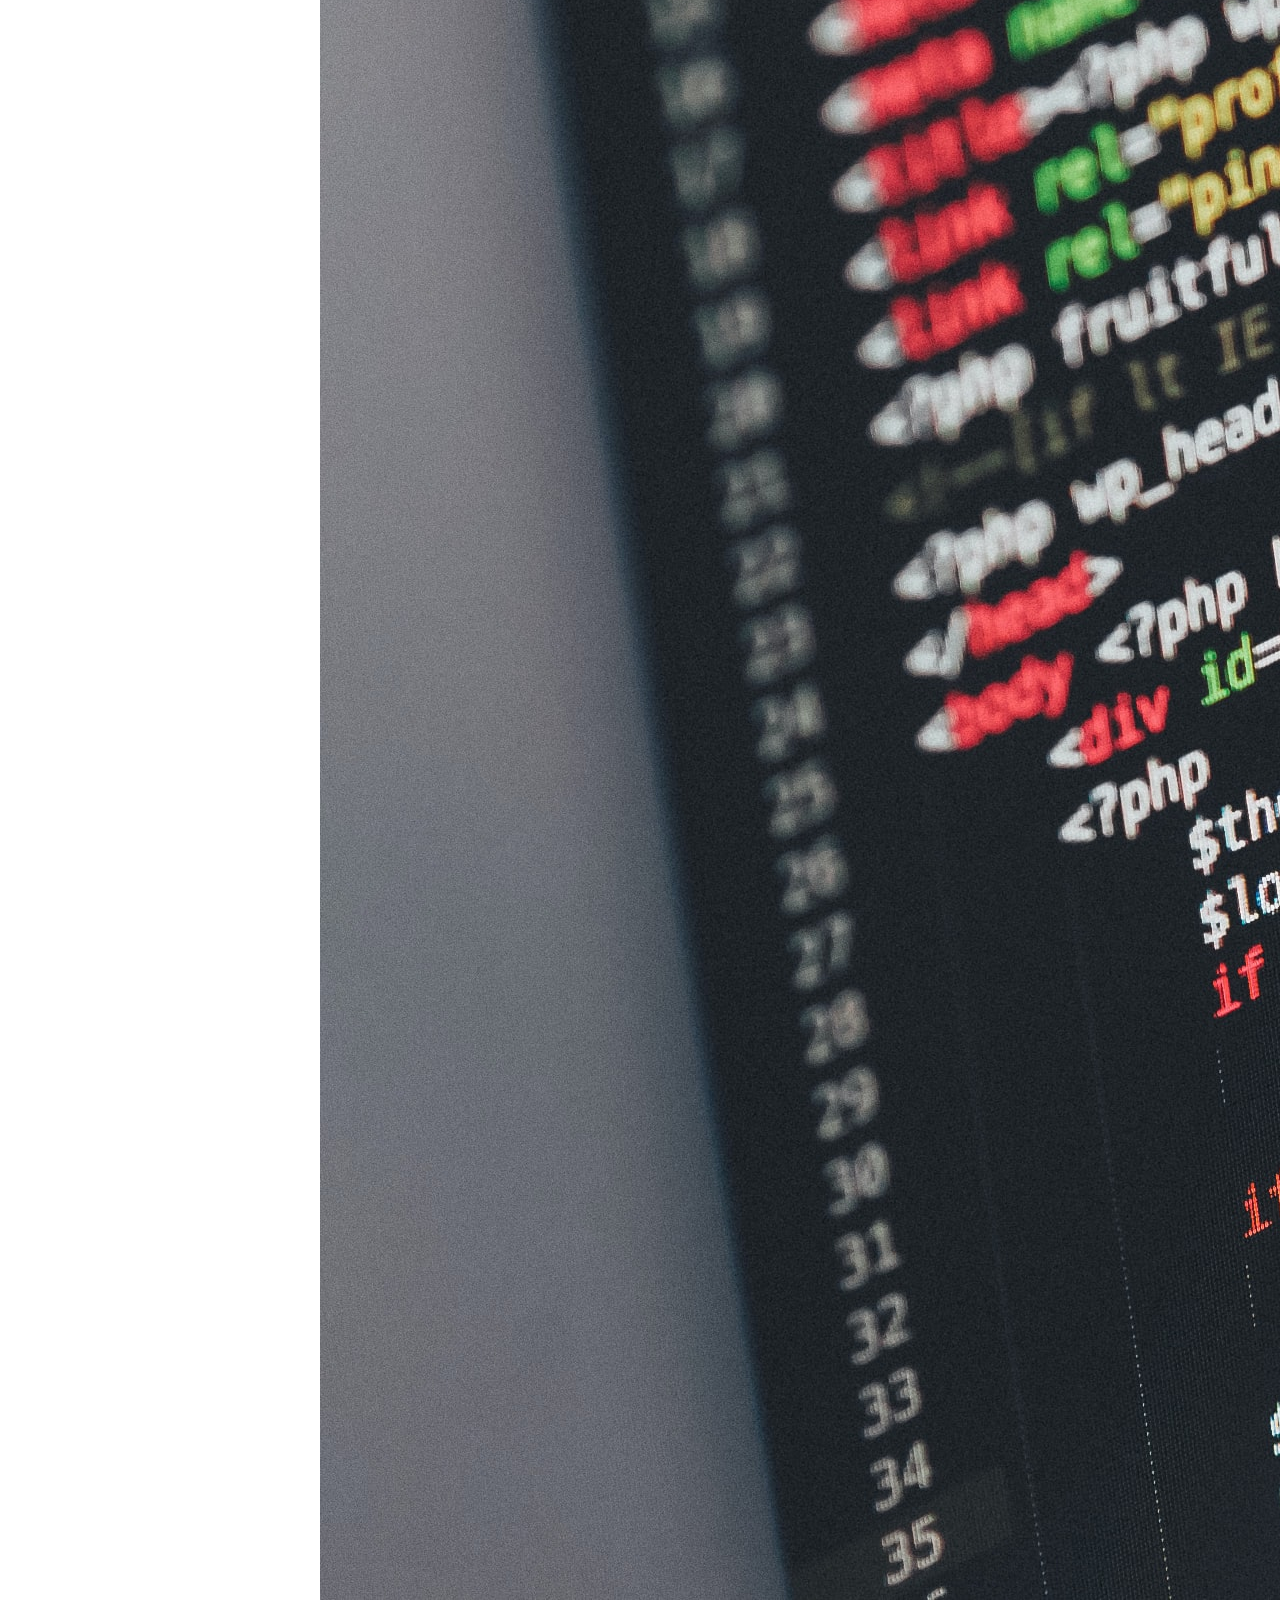
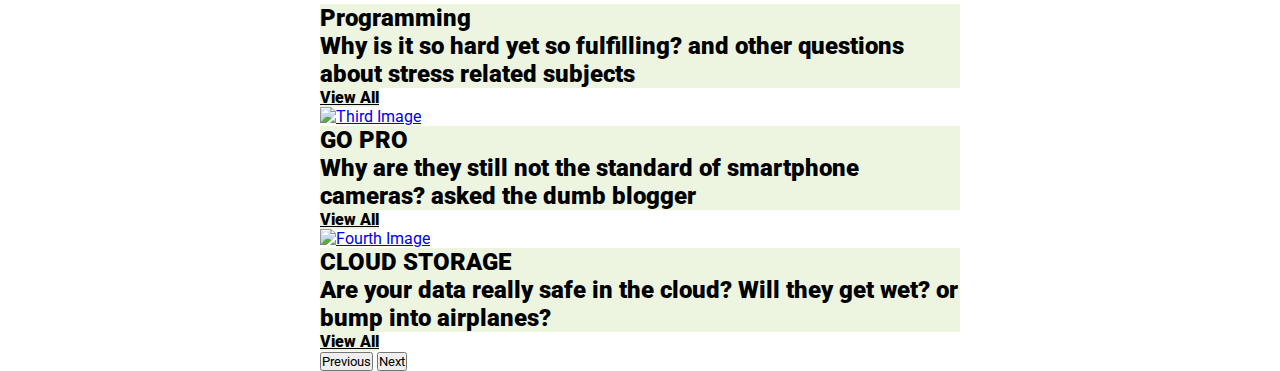
==== commit ca8c5693: "feat: added hamburger menu for mobile view and added hamburger.js file" ====
--- a/001-web-portfolio/index.html
+++ b/001-web-portfolio/index.html
@@ -11,6 +11,8 @@
     <link rel="icon" href="./assets/images/face-recognition.png">
     <!-- Css Styling -->
     <link rel="stylesheet" href="./assets/style.css">
+    <!-- JS script -->
+    <script src="./assets/hamburger.js" defer></script>
     <!-- Media Query -->
     <link rel="stylesheet" href="./assets/mobile.css" media="screen and (max-width:600px)">
 </head>
@@ -27,33 +29,21 @@
     </header>
     <!-- Navigation -->
     <nav class="nav_bar" id="nav_bar">
-        <ul class="nav_links">
-            <li><a class="active" href="#home">Home</a></li>
-            <li><a href="#about">About</a></li>
-            <li><a href="#blog">Blog</a></li>
-            <li><a href="#projects">Projects</a></li>
-            <li><a href="#contact">Contact</a></li>
-        </ul>
-    </nav>
-    <nav class="hidden_nav">
-        <input id="toggle" type="checkbox"></input>
-        <label for="toggle" class="hamburger">
-            <div class="top-bun"></div>
-            <div class="meat"></div>
-            <div class="bottom-bun"></div>
-        </label>
-
-        <div class="nav">
-            <div class="nav-wrapper">
-                <nav>
-                    <a href="#">HOME</a><br>
-                    <a href="#">ABOUT</a><br>
-                    <a href="#">WORK</a><br>
-                    <a href="#">SERVICES</a>
-                </nav>
-            </div>
+        <div class="name_title">Ea</div>
+        <a href="#nav_bar" class="toggle_button">
+            <span class="bar"></span>
+            <span class="bar"></span>
+            <span class="bar"></span>
+        </a>
+        <div class="nav_links">
+            <ul>
+                <li><a class="active" href="#home">Home</a></li>
+                <li><a href="#about">About</a></li>
+                <li><a href="#blog">Blog</a></li>
+                <li><a href="#projects">Projects</a></li>
+                <li><a href="#contact">Contact</a></li>
+            </ul>
         </div>
-
     </nav>
     <!-- Main Sections -->
     <main>
@@ -254,7 +244,7 @@
                               <label for="name">Name</label>
                             </div>
                             <div class="contact_form">
-                              <input type="text" id="name" name="name" placeholder="Your name..">
+                              <input type="text" id="name" name="name" property=required placeholder="Your name..">
                             </div>
                           </div>
                           <div class="row">
@@ -262,7 +252,7 @@
                               <label for="email">Email</label>
                             </div>
                             <div class="contact_form">
-                              <input type="text" id="email" name="email" placeholder="Your email..">
+                              <input type="text" id="email" property=required name="email" placeholder="Your email..">
                             </div>
                           </div>
                           <div class="row">
--- a/001-web-portfolio/assets/style.css
+++ b/001-web-portfolio/assets/style.css
@@ -63,25 +63,30 @@
 }
 
 .nav_links{
+    height: 100%;
+}
+
+.nav_links ul{
+    display: flex;
+    margin: 0;
+    padding: 0;
+}
+
+.nav_links li{
     list-style: none;
-    margin-bottom: 5px;
-}
-
-.nav_links li{
-    display: inline-block;
-    padding: 0px 20px;
-    text-align: center;
-}
-
-.hidden_nav{
+}
+
+.name_title{
     display: none;
 }
 
 /* Nav Animation */
 .nav_links li a{
+    display: block;
+    color: #EDF5E1;
+    padding: 1rem;
     transition: all 0.3s ease 0s;
     text-decoration: none;
-    color: #EDF5E1;
     font-size: 20px;
     font-weight: 600;
     word-spacing: 5px;
@@ -90,6 +95,26 @@
 .nav_links li a:hover{
     color: #5CDB95;
 }
+
+/* Navbar Hamburger */
+.toggle_button {
+    position: absolute;
+    top: .75rem;
+    right: 1rem;
+    display: none;
+    flex-direction: column;
+    justify-content: space-around;
+    width: 30px;
+    height: 21px;
+}
+
+.toggle_button .bar {
+    height: 3px;
+    width: 100%;
+    background-color: white;
+    border-radius: 10px;
+}
+
 
 /* Header Button Animation */
 .header_btn {
@@ -182,6 +207,7 @@
   
 .card_container {
     background-color: #379683;
+    text-align: center;
     width: 80%;
     margin: .5px;
     padding: 10px 2rem;
--- a/001-web-portfolio/assets/mobile.css
+++ b/001-web-portfolio/assets/mobile.css
@@ -3,26 +3,81 @@
     overflow-x: hidden;
 }
 
-/* Header */
+/* Header - Home */
+.home{
+    text-align: center;
+}
+
 .home_header{
-    font-size: 2rem;
+    font-size: 2.2rem;
 }
 
 .header_btn{
     font-size: 15px;
+    padding: 2px;
+    width: max-content;
 }
 
+/* Hamburger */
+.nav_bar {
+    flex-direction: column;
+    align-items: flex-start;
+}
+
+.name_title {
+    display: flex;
+    color: #5CDB95;
+    font-size: 1.5rem;
+    font-weight: 900;
+    margin:0;
+}
+
+.toggle_button {
+    display: flex;
+}
+
+.nav_links {
+    display: none;
+    width: 100%;
+}
+
+.nav_links ul {
+    width: 100%;
+    flex-direction: column;
+}
+
+.nav_links ul li {
+    text-align: center;
+}
+
+.nav_links ul li a {
+    padding: .5rem 1rem;
+}
+
+.nav_links.active {
+    display: flex;
+}
+
+/* About */
 .abt_text1{
     font-size: 1.5rem;
+    width: 90%;
+    margin-bottom: 4rem;
 }
 
 .abt_text2{
-    font-size: 15px;
+    font-size: 20px;
+    width: 90%;
+    margin-bottom: 11rem;
 }
 
-/* #### Remove Nav #### */
-.nav_bar{
-    display: none;
+.cards{
+    width: 100%;
+}
+
+.card_container{
+    width: 100%;
+    padding: 0;
 }
 
 /* Profile */
@@ -46,7 +101,9 @@
     border-radius: 5%;
 }
 
+/* Blog */
 #blog{
+    display: flex;
     height: 100%;
     width: 100%;
     background-color:#5CDB95;
